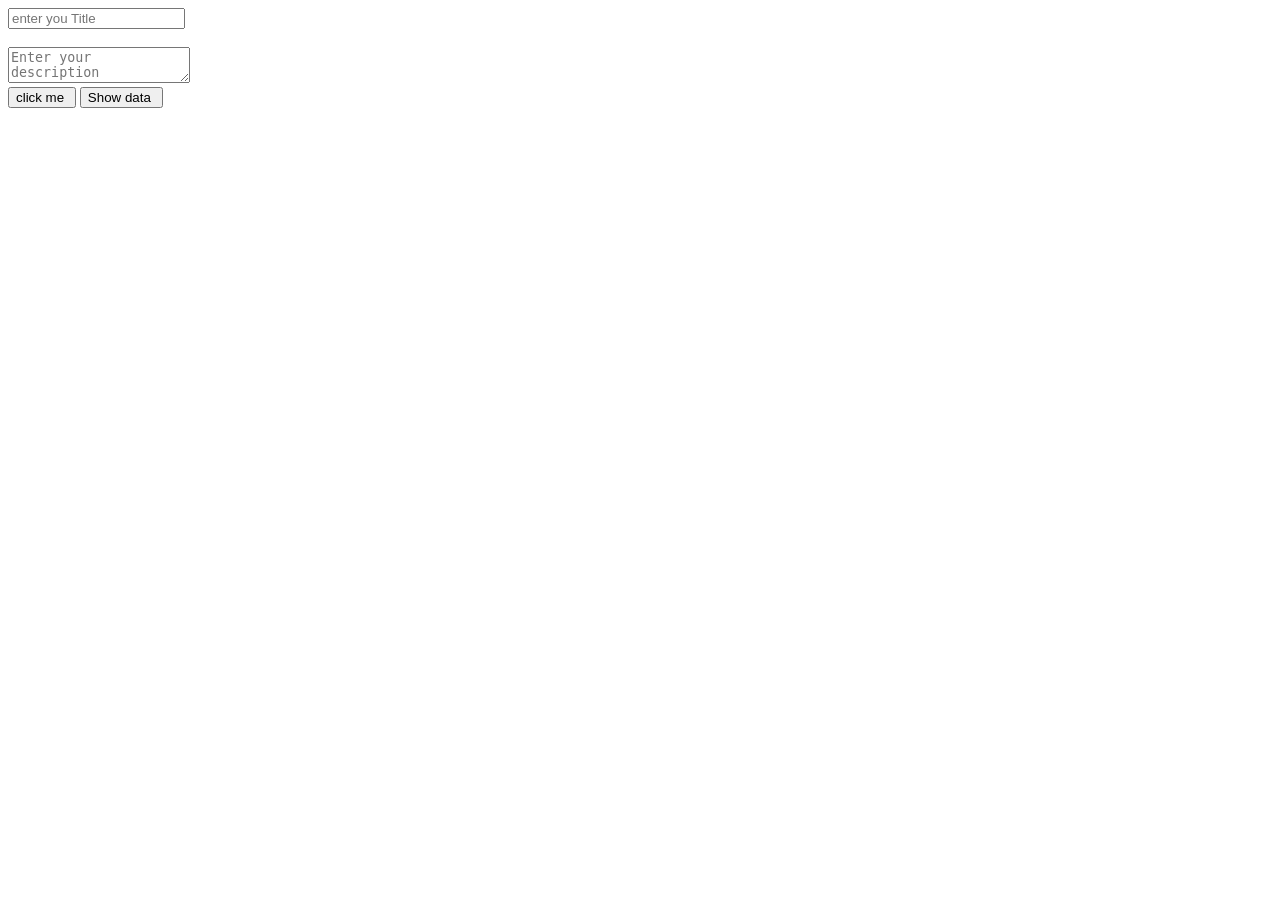
==== index.html @ cae9ddb2 "Rename demo files to index and script Co-authored-by: Copilot <223556219+Copilot@users.noreply.githu" ====
<!doctype html>
<html lang="en">
  <head>
    <meta charset="UTF-8" />
    <meta name="viewport" content="width=device-width, initial-scale=1.0" />
    <title>Document</title>
  </head>
  <body>
    <input
      type="text"
      id="title"
      placeholder="enter you Title"
      required
    /><br /><br />
    <textarea
      name=""
      id="textarea"
      required
      placeholder="Enter your description"
    ></textarea>
    <br />
    <input type="button" value="click me " id="btn" />
    <input type="button" value="Show data " id="show" />
    <script src="script.js"></script>
  </body>
</html>
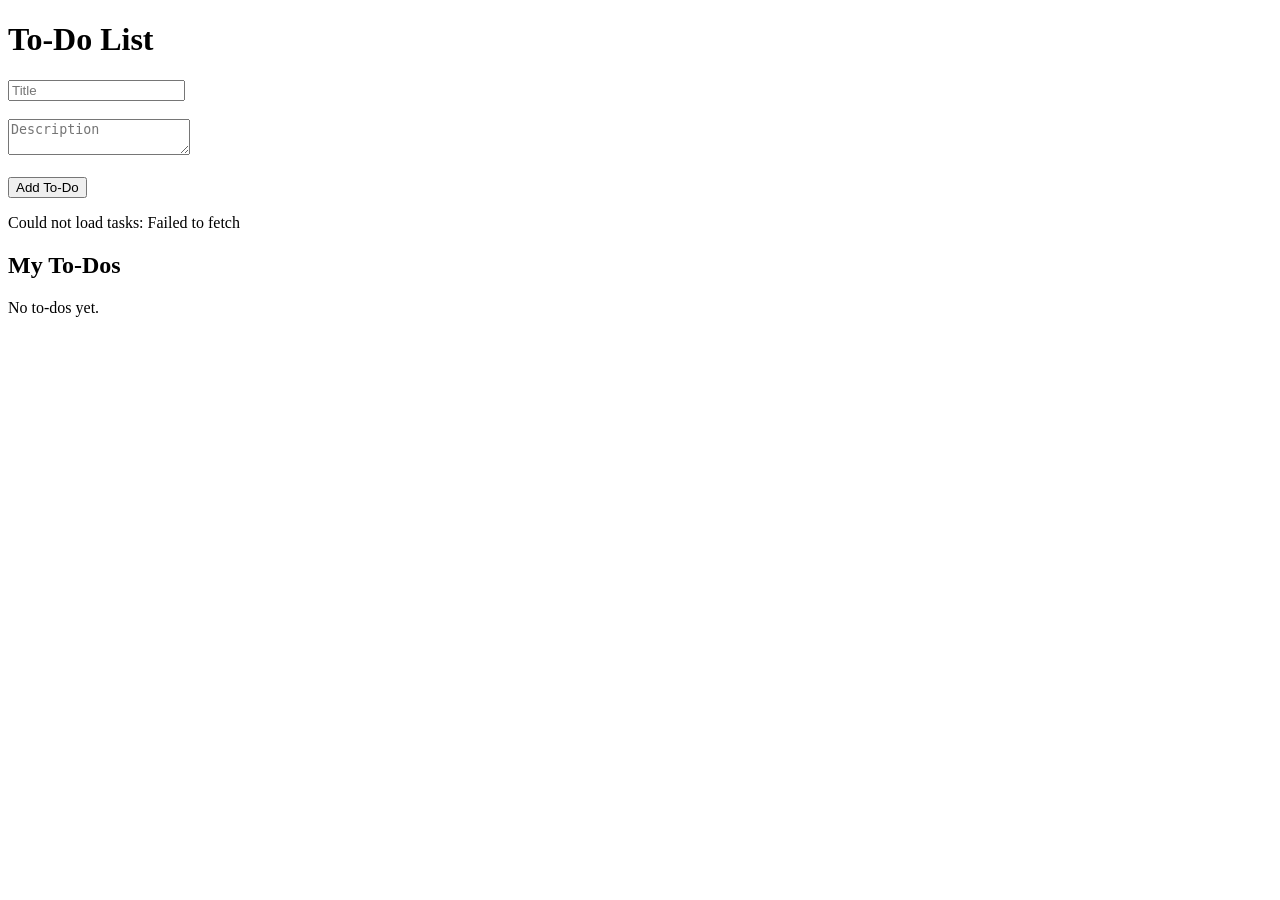
==== commit 8da1c69d: "Build API-backed todo CRUD interface Replace the demo controls with a task form and list supporting " ====
--- a/index.html
+++ b/index.html
@@ -3,24 +3,25 @@
   <head>
     <meta charset="UTF-8" />
     <meta name="viewport" content="width=device-width, initial-scale=1.0" />
-    <title>Document</title>
+    <title>To-Do List</title>
   </head>
   <body>
-    <input
-      type="text"
-      id="title"
-      placeholder="enter you Title"
-      required
-    /><br /><br />
-    <textarea
-      name=""
-      id="textarea"
-      required
-      placeholder="Enter your description"
-    ></textarea>
-    <br />
-    <input type="button" value="click me " id="btn" />
-    <input type="button" value="Show data " id="show" />
+    <h1>To-Do List</h1>
+
+    <form id="todo-form">
+      <input id="title" type="text" placeholder="Title" required />
+      <br /><br />
+      <textarea id="description" placeholder="Description"></textarea>
+      <br /><br />
+      <button id="submit-button" type="submit">Add To-Do</button>
+    </form>
+
+    <p id="status-message" role="status" aria-live="polite"></p>
+
+    <h2>My To-Dos</h2>
+    <p id="empty-message">No to-dos yet.</p>
+    <ul id="todo-list"></ul>
+
     <script src="script.js"></script>
   </body>
 </html>
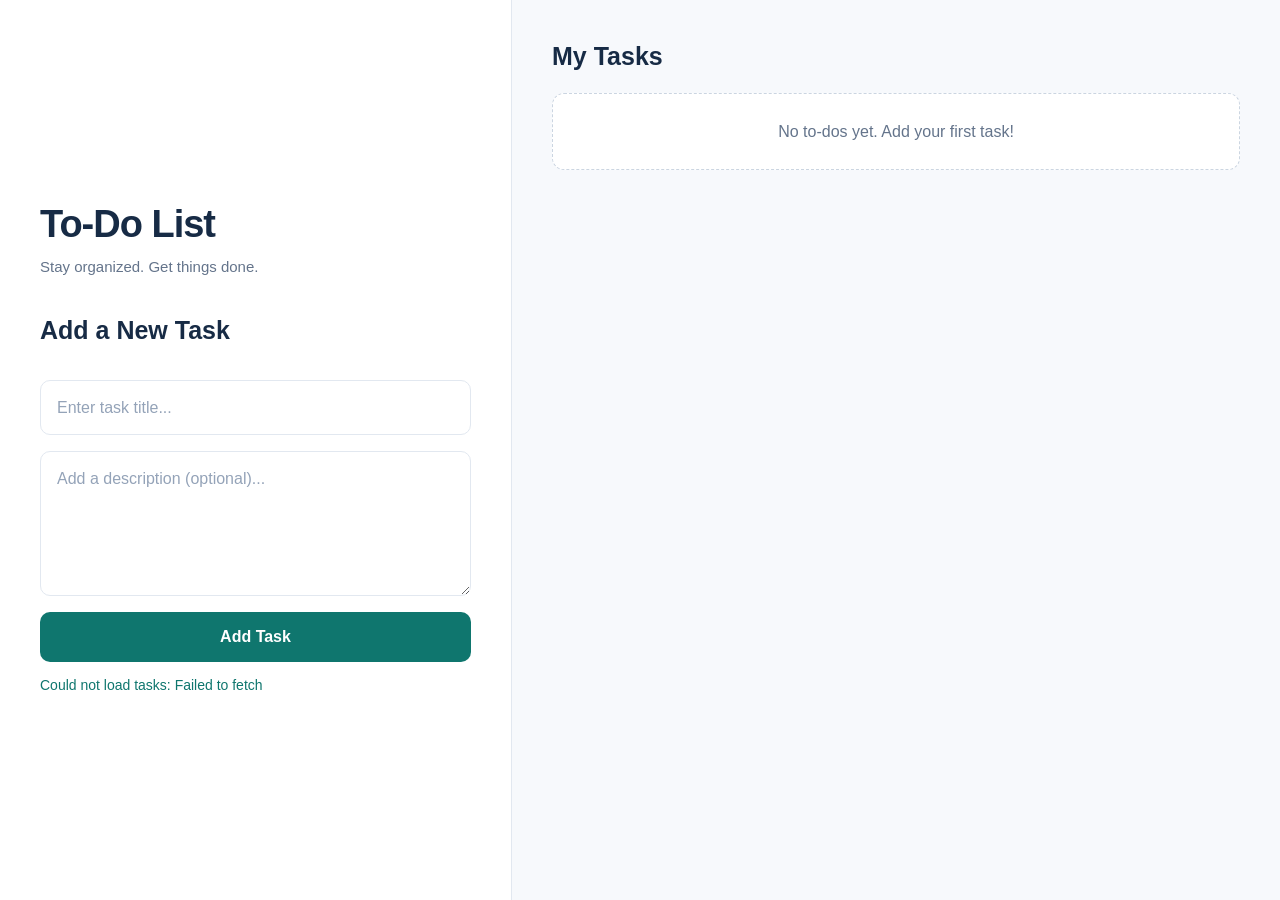
==== commit 4eaa3290: "Refresh to-do app layout Co-authored-by: Copilot <223556219+Copilot@users.noreply.github.com>" ====
--- a/index.html
+++ b/index.html
@@ -4,23 +4,45 @@
     <meta charset="UTF-8" />
     <meta name="viewport" content="width=device-width, initial-scale=1.0" />
     <title>To-Do List</title>
+    <link rel="stylesheet" href="style.css">
   </head>
   <body>
-    <h1>To-Do List</h1>
+    <div class="app-layout">
+      <!-- Left: 40% Add Task Panel -->
+      <section class="form-panel">
+        <h1>To-Do List</h1>
+        <p class="subtitle">Stay organized. Get things done.</p>
 
-    <form id="todo-form">
-      <input id="title" type="text" placeholder="Title" required />
-      <br /><br />
-      <textarea id="description" placeholder="Description"></textarea>
-      <br /><br />
-      <button id="submit-button" type="submit">Add To-Do</button>
-    </form>
+        <h2>Add a New Task</h2>
 
-    <p id="status-message" role="status" aria-live="polite"></p>
+        <form id="todo-form">
+          <input
+            id="title"
+            type="text"
+            placeholder="Enter task title..."
+            required
+          />
 
-    <h2>My To-Dos</h2>
-    <p id="empty-message">No to-dos yet.</p>
-    <ul id="todo-list"></ul>
+          <textarea
+            id="description"
+            placeholder="Add a description (optional)..."
+          ></textarea>
+
+          <button id="submit-button" type="submit">Add Task</button>
+        </form>
+
+        <p id="status-message" role="status" aria-live="polite"></p>
+      </section>
+
+      <!-- Right: 60% Task Grid -->
+      <section class="tasks-panel">
+        <h2>My Tasks</h2>
+
+        <p id="empty-message">No to-dos yet. Add your first task!</p>
+
+        <ul id="todo-list"></ul>
+      </section>
+    </div>
 
     <script src="script.js"></script>
   </body>
--- a/style.css
+++ b/style.css
@@ -0,0 +1,385 @@
+/* ==============================
+   1. Global Styles
+================================= */
+
+:root {
+  --primary: #0f766e;
+  --primary-dark: #115e59;
+  --primary-light: #dff5f0;
+
+  --background: #f3f6fb;
+  --surface: #ffffff;
+
+  --text: #172b45;
+  --text-light: #64748b;
+
+  --border: #e2e8f0;
+  --danger: #dc2626;
+  --danger-light: #fee2e2;
+
+  --shadow: 0 8px 25px rgba(15, 23, 42, 0.06);
+}
+
+* {
+  box-sizing: border-box;
+  margin: 0;
+  padding: 0;
+}
+
+html {
+  min-height: 100%;
+}
+
+body {
+  min-height: 100vh;
+  font-family: Arial, Helvetica, sans-serif;
+  background: var(--background);
+  color: var(--text);
+  line-height: 1.6;
+}
+
+/* ==============================
+   2. Main Split Layout
+   Left: 40%
+   Right: 60%
+================================= */
+
+/* Add class="app-layout" to the main wrapper */
+.app-layout {
+  display: grid;
+  grid-template-columns: 2fr 3fr;
+  min-height: 100vh;
+}
+
+/* Left and right panels */
+.form-panel,
+.tasks-panel {
+  min-width: 0;
+  padding: 40px;
+}
+
+/* Left form panel */
+.form-panel {
+  display: flex;
+  flex-direction: column;
+  justify-content: center;
+  background: #ffffff;
+  border-right: 1px solid var(--border);
+}
+
+/* Right task panel */
+.tasks-panel {
+  background: #f7f9fc;
+}
+
+/* ==============================
+   3. Page Headings
+================================= */
+
+h1 {
+  margin-bottom: 8px;
+  font-size: clamp(28px, 3vw, 38px);
+  line-height: 1.2;
+  letter-spacing: -1px;
+  color: var(--text);
+}
+
+h2 {
+  margin-bottom: 8px;
+  font-size: 25px;
+  line-height: 1.3;
+}
+
+h3 {
+  font-size: 17px;
+  line-height: 1.4;
+  overflow-wrap: anywhere;
+}
+
+.subtitle {
+  margin-bottom: 35px;
+  color: var(--text-light);
+  font-size: 15px;
+}
+
+/* ==============================
+   4. Add Task Form
+================================= */
+
+#todo-form {
+  display: flex;
+  flex-direction: column;
+  gap: 16px;
+  width: 100%;
+  margin-top: 25px;
+}
+
+#title,
+#description {
+  width: 100%;
+  padding: 14px 16px;
+  border: 1px solid var(--border);
+  border-radius: 10px;
+  background: var(--surface);
+  color: var(--text);
+  font: inherit;
+  transition:
+    border-color 0.2s ease,
+    box-shadow 0.2s ease;
+}
+
+#title {
+  min-height: 50px;
+}
+
+#description {
+  min-height: 145px;
+  resize: vertical;
+}
+
+#title::placeholder,
+#description::placeholder {
+  color: #94a3b8;
+}
+
+#title:focus,
+#description:focus {
+  outline: none;
+  border-color: var(--primary);
+  box-shadow: 0 0 0 4px rgba(15, 118, 110, 0.1);
+}
+
+/* Add Task button */
+#submit-button {
+  width: 100%;
+  min-height: 50px;
+  padding: 13px 20px;
+  border: none;
+  border-radius: 10px;
+  background: var(--primary);
+  color: white;
+  font-size: 16px;
+  font-weight: 700;
+  cursor: pointer;
+  transition:
+    background 0.2s ease,
+    transform 0.2s ease;
+}
+
+#submit-button:hover {
+  background: var(--primary-dark);
+  transform: translateY(-1px);
+}
+
+#submit-button:active {
+  transform: translateY(0);
+}
+
+/* ==============================
+   5. Status and Empty Messages
+================================= */
+
+#status-message {
+  min-height: 24px;
+  margin-top: 12px;
+  color: var(--primary);
+  font-size: 14px;
+  overflow-wrap: anywhere;
+}
+
+#empty-message {
+  margin-top: 20px;
+  padding: 25px;
+  border: 1px dashed #cbd5e1;
+  border-radius: 12px;
+  color: var(--text-light);
+  text-align: center;
+  background: white;
+}
+
+#empty-message[hidden] {
+  display: none;
+}
+
+/* ==============================
+   6. Tasks Grid
+================================= */
+
+#todo-list {
+  display: grid;
+  grid-template-columns: repeat(2, minmax(0, 1fr));
+  align-content: start;
+  gap: 18px;
+  margin-top: 25px;
+  padding: 0;
+  list-style: none;
+}
+
+/* Individual task card */
+#todo-list li {
+  display: flex;
+  flex-direction: column;
+  align-items: stretch;
+  min-width: 0;
+  padding: 22px;
+  border: 1px solid var(--border);
+  border-radius: 14px;
+  background: var(--surface);
+  box-shadow: var(--shadow);
+  transition:
+    transform 0.2s ease,
+    box-shadow 0.2s ease;
+  animation: cardAppear 0.3s ease both;
+}
+
+#todo-list li:hover {
+  transform: translateY(-3px);
+  box-shadow: 0 12px 30px rgba(15, 23, 42, 0.09);
+}
+
+/* Task title */
+#todo-list h3 {
+  margin-bottom: 9px;
+  color: var(--text);
+  font-weight: 700;
+}
+
+/* Task description */
+#todo-list li p {
+  margin-bottom: 20px;
+  color: var(--text-light);
+  font-size: 14px;
+  line-height: 1.6;
+  overflow-wrap: anywhere;
+  white-space: pre-wrap;
+}
+
+/* ==============================
+   7. Edit and Delete Buttons
+================================= */
+
+#todo-list li button {
+  min-height: 38px;
+  padding: 9px 13px;
+  border: none;
+  border-radius: 8px;
+  font-size: 13px;
+  font-weight: 700;
+  cursor: pointer;
+  display: flex;
+  transition:
+    background 0.2s ease,
+    transform 0.2s ease;
+}
+
+/* Edit button */
+#todo-list li button:first-of-type {
+  margin-top: auto;
+  width: 30%;
+  background: var(--primary-light);
+  color: var(--primary-dark);
+}
+
+#todo-list li button:first-of-type:hover {
+  background: #c5eee5;
+}
+
+/* Delete button */
+#todo-list li button:last-of-type {
+  margin-top: 8px;
+  width: 30%;
+  background: var(--danger-light);
+  color: var(--danger);
+}
+
+#todo-list li button:last-of-type:hover {
+  background: #fecaca;
+}
+
+#todo-list li button:active {
+  transform: scale(0.98);
+}
+
+/* Keyboard accessibility */
+button:focus-visible {
+  outline: 3px solid rgba(15, 118, 110, 0.35);
+  outline-offset: 3px;
+}
+
+/* ==============================
+   8. Card Animation
+================================= */
+
+@keyframes cardAppear {
+  from {
+    opacity: 0;
+    transform: translateY(8px);
+  }
+
+  to {
+    opacity: 1;
+    transform: translateY(0);
+  }
+}
+
+/* ==============================
+   9. Tablet Layout
+================================= */
+
+@media (max-width: 1000px) {
+  .form-panel,
+  .tasks-panel {
+    padding: 28px;
+  }
+
+  #todo-list {
+    grid-template-columns: 1fr;
+  }
+}
+
+/* ==============================
+   10. Mobile Layout
+================================= */
+
+@media (max-width: 700px) {
+  .app-layout {
+    grid-template-columns: 1fr;
+  }
+
+  .form-panel,
+  .tasks-panel {
+    padding: 24px 18px;
+  }
+
+  .form-panel {
+    border-right: none;
+    border-bottom: 1px solid var(--border);
+  }
+
+  #todo-list {
+    grid-template-columns: 1fr;
+  }
+
+  h1 {
+    font-size: 30px;
+  }
+
+  h2 {
+    font-size: 23px;
+  }
+}
+
+/* ==============================
+   11. Reduced Motion Accessibility
+================================= */
+
+@media (prefers-reduced-motion: reduce) {
+  *,
+  *::before,
+  *::after {
+    animation-duration: 0.01ms !important;
+    animation-iteration-count: 1 !important;
+    transition-duration: 0.01ms !important;
+    scroll-behavior: auto !important;
+  }
+}
